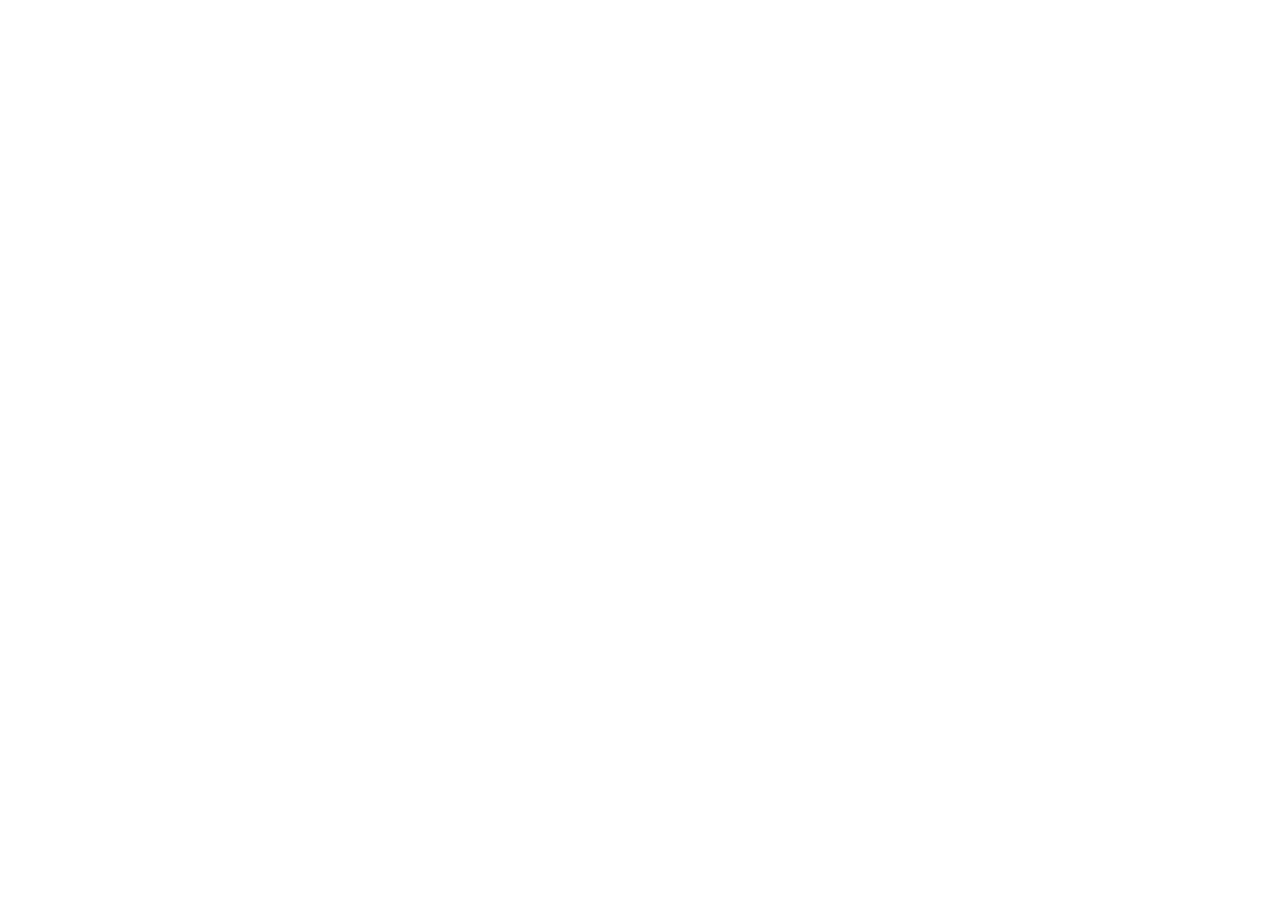
==== seconda.html @ ad402d3f "Aggiunta seconda pagina HTML per eventuali esercizi JavaScript" ====
<!DOCTYPE html>
<html lang="it">
<head>
    <meta charset="UTF-8">
    <meta name="viewport" content="width=device-width, initial-scale=1.0">
    <title>Amazon Homepage — Week Project</title>
</head>
<body>
    
</body>
</html>
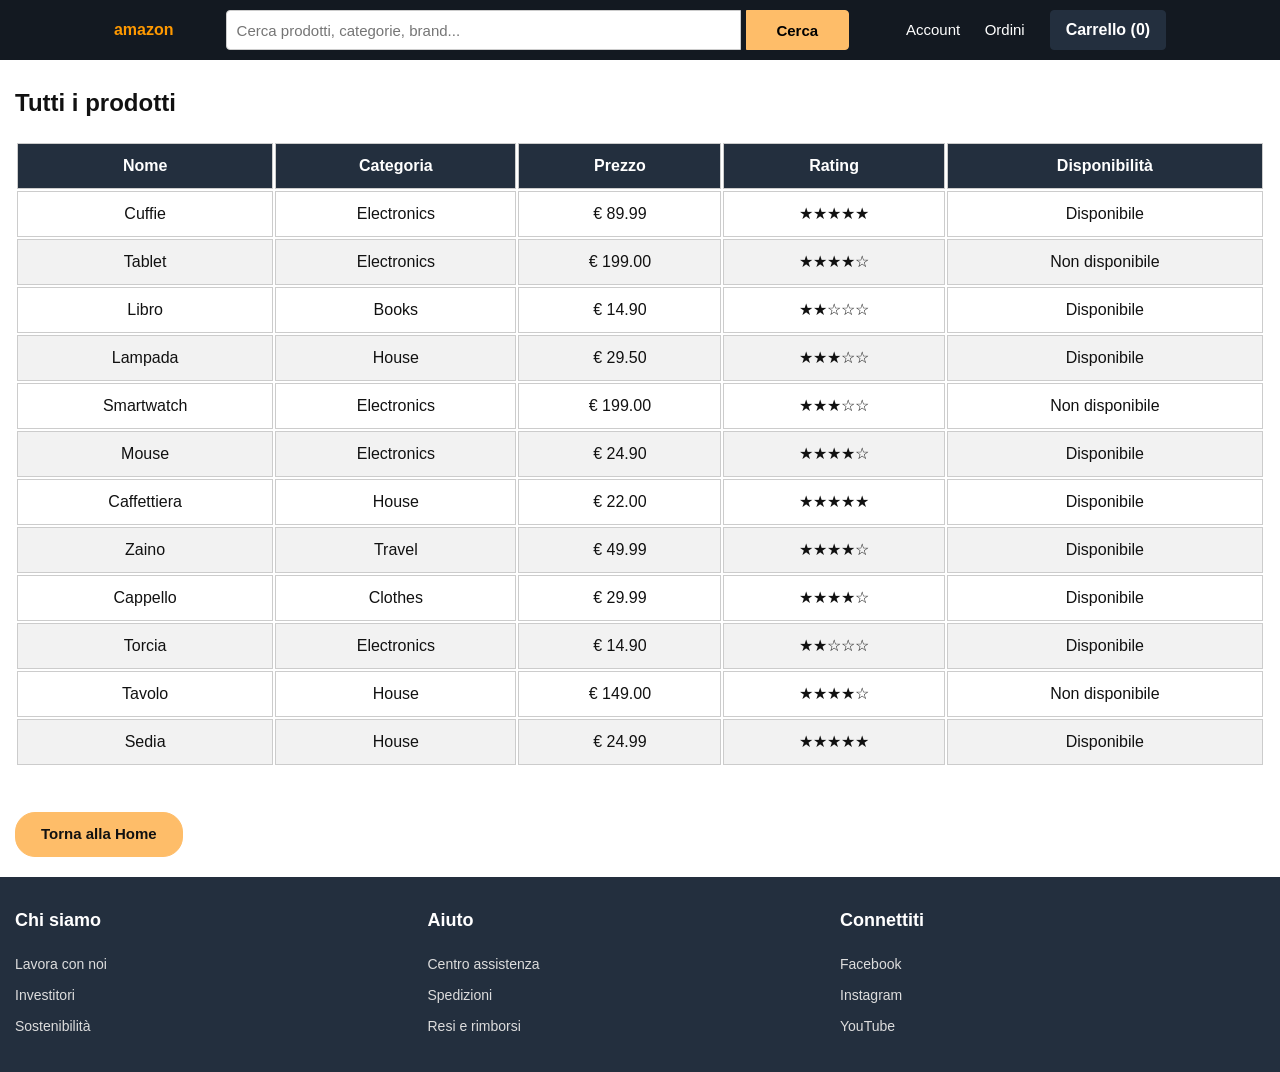
==== commit 1b5370ad: "Modifiche a pag 2, aggiunta tabella in pag 2, ristilizzata pag 2, creazione e collegamento seconda.j" ====
--- a/seconda.html
+++ b/seconda.html
@@ -4,8 +4,60 @@
     <meta charset="UTF-8">
     <meta name="viewport" content="width=device-width, initial-scale=1.0">
     <title>Amazon Homepage — Week Project</title>
+    <link rel="stylesheet" type="text/css" href="assets/css/style.css">
 </head>
 <body>
-    
+
+  <header class="header">
+    <div class="centered-header">
+      <div class="logo">amazon</div>
+
+      <div class="search-box">
+        <input type="text" name="ricerca" class="search-input" placeholder="Cerca prodotti, categorie, brand...">
+        <button class="search-btn">Cerca</button>
+      </div>
+
+      <div class="nav">
+        <a href="javascript:void(0);" class="nav-link">Account</a>
+        <a href="javascript:void(0);" class="nav-link">Ordini</a>
+      </div>
+
+      <button class="cart-btn">Carrello (0)</button>
+    </div>
+  </header>
+
+  <main>
+
+    <section class="prodotti-tabella">
+      <h2>Tutti i prodotti</h2>
+      <div id="contenitore-tabella"></div>
+    </section>
+    <a href="index.html" class="all-btn">Torna alla Home</a>
+  </main>
+
+  <footer class="footer">
+    <div class="col-footer">
+      <h3>Chi siamo</h3>
+      <a href="javascript:void(0);" class="link-footer">Lavora con noi</a>
+      <a href="javascript:void(0);" class="link-footer">Investitori</a>
+      <a href="javascript:void(0);" class="link-footer">Sostenibilità</a>
+    </div>
+
+    <div class="col-footer">
+      <h3>Aiuto</h3>
+      <a href="javascript:void(0);" class="link-footer">Centro assistenza</a>
+      <a href="javascript:void(0);" class="link-footer">Spedizioni</a>
+      <a href="javascript:void(0);" class="link-footer">Resi e rimborsi</a>
+    </div>
+
+    <div class="col-footer">
+      <h3>Connettiti</h3>
+      <a href="javascript:void(0);" class="link-footer">Facebook</a>
+      <a href="javascript:void(0);" class="link-footer">Instagram</a>
+      <a href="javascript:void(0);" class="link-footer">YouTube</a>
+    </div>
+  </footer>
+
+  <script src="assets/js/seconda.js"></script>
 </body>
 </html>
--- a/assets/css/style.css
+++ b/assets/css/style.css
@@ -0,0 +1,394 @@
+/* CSS reset minimo */
+* {
+  margin: 0;
+  padding: 0;
+  box-sizing: border-box;
+}
+
+body {
+  font-family: -apple-system, BlinkMacSystemFont, "Segoe UI", Roboto, Helvetica, Arial, sans-serif;
+  line-height: 1.5;
+  color: #111;
+  background: #fff;
+}
+
+img {
+  max-width: 100%;
+  display: block;
+}
+
+a {
+  color: inherit;
+  text-decoration: none;
+}
+
+button {
+  font-family: inherit;
+  cursor: pointer;
+  border: none;
+  background: none;
+}
+
+/* Scrivi qui sotto i tuoi stili */
+
+/* Header */
+
+.header {
+  background-color: #131921;
+  padding: 10px 15px;
+  font-size: 0;
+}
+
+.centered-header {
+  text-align: center;
+}
+
+.header .logo,
+.header .search-box,
+.header .nav,
+.header .cart-btn {
+  display: inline-block;
+  vertical-align: middle;
+  font-size: 16px;
+}
+
+.logo {
+  color: #ff9900;
+  font-size: 35px;
+  font-weight: bold;
+  padding: 5px 20px 5px 0;
+}
+
+.search-box {
+  width: 55%;
+}
+
+.search-input {
+  display: inline-block;
+  vertical-align: middle;
+  width: 75%;
+  height: 40px;
+  padding: 0 10px;
+  border: 1px solid #ccc;
+  border-radius: 4px 0 0 4px;
+  font-size: 15px;
+  font-family: Arial, Helvetica, sans-serif;
+}
+
+.search-btn {
+  display: inline-block;
+  vertical-align: middle;
+  width: 15%;
+  height: 40px;
+  background-color: #FEBD69;
+  border: 1px solid #FEBD69;
+  border-radius: 0 4px 4px 0;
+  font-size: 15px;
+  font-weight: bold;
+  cursor: pointer;
+}
+
+.search-btn:hover {
+  background-color: #f3a847;
+}
+
+.nav {
+  padding: 0 15px;
+}
+
+.nav-link {
+  color: #ffffff;
+  text-decoration: none;
+  padding: 0 10px;
+  font-size: 15px;
+}
+
+.nav-link:hover {
+  text-decoration: underline;
+}
+
+.cart-btn {
+  background-color: #232F3E;
+  color: #ffffff;
+  border: 1px solid #232F3E;
+  border-radius: 4px;
+  padding: 0 15px;
+  height: 40px;
+  font-size: 15px;
+  font-weight: bold;
+  cursor: pointer;
+}
+
+.cart-btn:hover {
+  background-color: #37475a;
+}
+
+/* Hero */
+
+.hero {
+  background-color: #2c3e50;
+  color: #ffffff;
+  text-align: center;
+  padding: 30px 15px;
+}
+
+.hero h1 {
+  font-size: 32px;
+  font-weight: bold;
+  margin-bottom: 10px;
+}
+
+.hero p {
+  font-size: 16px;
+}
+
+/* Categorie e prodotti */
+
+.categorie,
+.prodotti {
+  width: 100%;
+  padding: 25px 15px;
+  font-size: 0;
+}
+
+.categorie h2,
+.prodotti h2 {
+  font-size: 24px;
+  margin-bottom: 15px;
+}
+
+.card-categoria {
+  display: inline-block;
+  vertical-align: top;
+  width: 24%;
+  margin-right: 1%;
+  margin-bottom: 20px;
+  background-color: #ffffff;
+  border: 1px solid #e0e0e0;
+  border-radius: 8px;
+  padding: 0 0 5px 0;
+  font-size: 16px;
+}
+
+.card-categoria:last-child {
+  margin-right: 0;
+}
+
+.card-categoria:hover {
+  margin-top: -5px;
+}
+
+.box-categoria {
+  height: 130px;
+  padding: 15px;
+  color: #ffffff;
+  text-align: center;
+}
+
+.box-categoria h3 {
+  font-size: 26px;
+  font-weight: bold;
+}
+
+.box-nera {
+  background-color: #232f3e;
+  border-radius: 8px 8px 0 0;
+}
+
+.box-arancione {
+  background-color: #d2691e;
+  border-radius: 8px 8px 0 0;
+}
+
+.box-blu {
+  background-color: #1e6bb8;
+  border-radius: 8px 8px 0 0;
+}
+
+.box-verde {
+  background-color: #1e7a5a;
+  border-radius: 8px 8px 0 0;
+}
+
+.card-categoria h4 {
+  font-size: 16px;
+  font-weight: bold;
+  padding: 10px 10px 5px 10px;
+}
+
+.link-scopri {
+  color: #007185;
+  text-decoration: none;
+  font-size: 14px;
+  padding: 0 10px;
+}
+
+.link-scopri:hover {
+  text-decoration: underline;
+}
+
+.card-prodotto {
+  display: inline-block;
+  vertical-align: top;
+  width: 24%;
+  margin-right: 1%;
+  margin-bottom: 20px;
+  background-color: #ffffff;
+  border: 1px solid #e0e0e0;
+  border-radius: 4px;
+  padding: 10px;
+  font-size: 16px;
+  text-align: center;
+}
+
+.card-prodotto:last-child {
+  margin-right: 0;
+}
+
+.box-immagine {
+  background-color: #f0f0f0;
+  height: 140px;
+  padding: 20px;
+}
+
+.box-immagine h3 {
+  font-size: 28px;
+  color: #333333;
+}
+
+.card-prodotto h4 {
+  font-size: 14px;
+  font-weight: normal;
+  text-align: left;
+  padding: 10px 5px;
+}
+
+.stelle {
+  color: #ff9900;
+  font-size: 14px;
+  text-align: left;
+  padding: 0 5px;
+}
+
+.prezzo {
+  color: #b12704;
+  font-size: 18px;
+  font-weight: bold;
+  text-align: left;
+  padding: 5px 5px 10px 5px;
+}
+
+.btn-acquista {
+  background-color: #FFD814;
+  border: 1px solid #fcd200;
+  border-radius: 20px;
+  padding: 8px 15px;
+  font-size: 14px;
+  font-weight: bold;
+  cursor: pointer;
+  width: 100%;
+}
+
+.btn-acquista:hover {
+  background-color: #F7CA00;
+}
+
+/* Footer */
+
+.footer {
+  background-color: #232F3E;
+  color: #ffffff;
+  padding: 30px 15px;
+  font-size: 0;
+}
+
+.col-footer {
+  display: inline-block;
+  vertical-align: top;
+  width: 30%;
+  margin-right: 3%;
+  font-size: 16px;
+}
+
+.col-footer:last-child {
+  margin-right: 0;
+}
+
+.col-footer h3 {
+  font-size: 18px;
+  font-weight: bold;
+  color: #ffffff;
+  margin-bottom: 15px;
+}
+
+.link-footer {
+  display: block;
+  color: #dddddd;
+  text-decoration: none;
+  font-size: 14px;
+  padding: 5px 0;
+}
+
+.link-footer:hover {
+  color: #ffffff;
+  text-decoration: underline;
+}
+
+/* Seconda pagina */
+
+.prodotti-tabella {
+  width: 100%;
+  padding: 25px 15px;
+  /* NIENTE font-size: 0 — la tabella ha bisogno del font normale */
+}
+
+.prodotti-tabella h2 {
+  font-size: 24px;
+  margin-bottom: 15px;
+}
+
+.prodotti-tabella table {
+  width: 100%;
+  margin-top: 20px;
+}
+
+.prodotti-tabella thead {
+  background-color: #232f3e;
+  color: #ffffff;
+}
+
+.prodotti-tabella th,
+.prodotti-tabella td {
+  border: 1px solid #cccccc;
+  padding: 10px;
+  text-align: center;
+  font-size: 16px;
+}
+
+.prodotti-tabella tbody tr:nth-child(even) {
+  background-color: #f2f2f2;
+}
+
+.prodotti-tabella tbody tr:hover {
+  background-color: #e0e0e0;
+}
+
+.all-btn {
+  display: inline-block;
+  background-color: #FEBD69;
+  color: #111;
+  border: 1px solid #FEBD69;
+  border-radius: 20px;
+  padding: 10px 25px;
+  font-size: 15px;
+  font-weight: bold;
+  font-family: inherit;
+  cursor: pointer;
+  margin: 20px 15px;
+  text-decoration: none; 
+  text-align: center;
+}
+
+.all-btn:hover {
+  background-color: #f3a847;
+}
